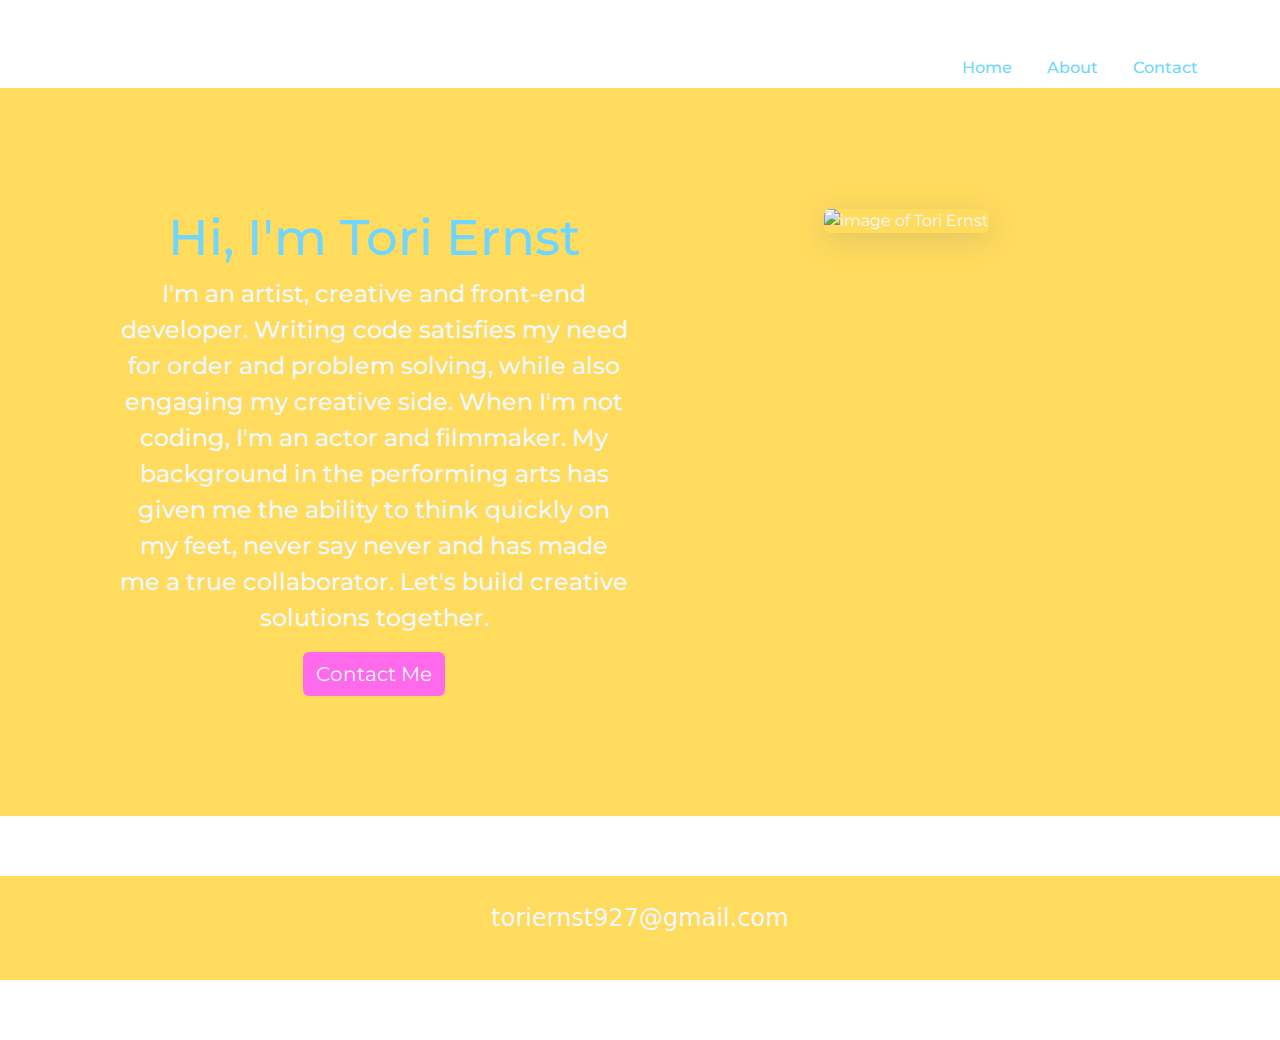
==== about.html @ d79b180e "uploaded new images for weather and clock, adjust color in css, adjusted spacing and font sizing" ====
<!DOCTYPE html>
<html lang="en">
  <head>
    <meta charset="UTF-8" />
    <meta http-equiv="X-UA-Compatible" content="IE=edge" />
    <meta name="viewport" content="width=device-width, initial-scale=1.0" />
    <title>About front-end developer Tori Ernst</title>
    <script
      src="https://kit.fontawesome.com/91e7fd2f9f.js"
      crossorigin="anonymous"
    ></script>
    <script src="	https://cdn.jsdelivr.net/npm/bootstrap@5.3.0-alpha3/dist/js/bootstrap.bundle.min.js"></script>

    <link
      rel="stylesheet"
      href="	https://cdn.jsdelivr.net/npm/bootstrap@5.3.0-alpha3/dist/css/bootstrap.min.css"
    />
    <link rel="preconnect" href="https://fonts.googleapis.com" />
    <link rel="preconnect" href="https://fonts.gstatic.com" crossorigin />
    <link
      href="https://fonts.googleapis.com/css2?family=Montserrat:ital,wght@0,100;0,200;0,300;0,400;0,500;0,600;0,700;0,800;1,100;1,200;1,300;1,400;1,500;1,600;1,700;1,800&display=swap"
      rel="stylesheet"
    />
    <link rel="preconnect" href="https://fonts.googleapis.com" />
    <link rel="preconnect" href="https://fonts.gstatic.com" crossorigin />
    <link
      href="https://fonts.googleapis.com/css2?family=Lora:ital,wght@0,400;0,500;0,600;0,700;1,400;1,500;1,600;1,700&display=swap"
      rel="stylesheet"
    />
    <link rel="stylesheet" href="styles/portfolio.css" />
  </head>
  <body>
    <div class="container mt-5">
      <nav class="d-flex justify-content-end">
        <ul>
          <li><a href="/" title="Homepage">Home</a></li>
          <li><a href="/about.html">About</a></li>

          <li><a href="/contact.html" title="Contact"> Contact</a></li>
        </ul>
      </nav>
    </div>
    <div class="content-container">
      <div class="row">
        <div class="col-md-6">
          <h1>Hi, I'm Tori Ernst</h1>
          <p>
            I'm an artist, creative and front-end developer. Writing code
            satisfies my need for order and problem solving, while also engaging
            my creative side. When I'm not coding, I'm an actor and filmmaker.
            My background in the performing arts has given me the ability to
            think quickly on my feet, never say never and has made me a true
            collaborator. Let's build creative solutions together.
          </p>
          <a href="#" class="btn"> Contact Me </a>
        </div>
        <div class="col-md-6">
          <img
            src="images/portrait-green.jpg"
            alt="image of Tori Ernst"
            class="portrait rounded"
          />
        </div>
      </div>
    </div>
    <footer>
      <div class="d-flex justify-content-center pt-4 mb-4">
        <a href="mailto:toriernst927@gmail.com" class="email-link" title="Email"
          >toriernst927@gmail.com</a
        >
      </div>
      <div class="social-links d-flex justify-content-center">
        <a href="https://github.com/tori-noel?tab=repositories" title="GitHub">
          <i class="fa-brands fa-github"></i
        ></a>
        <a href="https://linkedin.com/in/tori-noel-ernst" title="LinkedIn"
          ><i class="fa-brands fa-linkedin"></i
        ></a>
      </div>
    </footer>
  </body>
</html>
---- styles/portfolio.css ----
:root {
  --primary-color: rgb(255, 220, 94);

  --secondary-color: rgb(112, 214, 255);
  --tertiary-color: rgb(255, 105, 235);
  --text-color: aliceblue;
  --primary-font: "Montserrat", sans-serif;
  --secondary-font: "Pathway Extreme", sans-serif;
  --box-shadow: rgba(100, 100, 111, 0.2) 0px 7px 29px 0px;
}

.hero {
  background: var(--primary-color);
  text-align: center;
  font-family: var(--primary-font);
  color: var(--text-color);
  display: block;
  margin: 0 auto;
  padding: 120px;
}

.hero h2 {
  font-family: var(--secondary-font);
  color: var(--text-color);
}
.hero h1 {
  font-size: 70px;
}

.hero p {
  font-size: 42px;
  color: var(--text-color);
  font-family: var(--secondary-font);
}
.hero a {
  text-decoration: none;
  color: var(--tertiary-color);
  font-size: 32px;
}
.hero a:hover {
  color: var(--text-color);
}

.btn {
  background-color: var(--tertiary-color);
  color: var(--text-color);
  font-size: 20px;
}

p {
  font-family: var(--primary-font);
  font-size: 42px;
  text-align: center;
}

.descriptions {
  font-size: 18px;
  text-align: center;
}
h1 {
  font-size: 50px;
  text-align: center;
  color: var(--secondary-color);
  font-family: var(--primary-font);
}
h2,
h3 {
  font-family: var(--secondary-font);
  color: var(--secondary-color);
  text-align: center;
}

img {
  box-shadow: var(--box-shadow);
  text-align: center;
}
nav ul {
  margin: 0;
  padding: 0;
}
nav li {
  display: inline;
  list-style: none;
  line-height: 40px;
  margin-left: 30px;
  font-family: var(--primary-font);
  font-weight: 500;
}

nav a {
  text-decoration: none;
  color: var(--secondary-color);
}
nav a:hover,
nav li.active a {
  color: var(--primary-color);
}
@media (max-width: 900px) {
  .descriptions {
    text-align: center;
    padding: 0;
  }
  .hero h1 {
    font-size: 50px;
  }
}

@media (max-width: 300px) {
  .hero p {
    font-size: 18px;
  }
  .hero h2 {
    display: none;
  }
  .hero h1 {
    font-size: 42px;
  }
  .hero {
    padding: 0;
  }
}

.content-container {
  background-color: var(--primary-color);
  text-align: center;
  font-family: var(--primary-font);
  color: var(--text-color);
  display: block;
  margin: 0 auto;
  padding: 120px;
}
.content-container p {
  font-size: 24px;
  font-weight: 500;
}
.portrait {
  max-width: 400px;
}

footer .email-link {
  text-decoration: none;
  color: var(--text-color);
  font-size: 24px;
}
footer .email-link:hover {
  color: var(--secondary-color);
}
footer {
  margin: 60px 0;
  background-color: var(--primary-color);
}

footer .social-links a {
  font-family: var(--primary-font);
  text-decoration: none;
  font-size: 24px;
  color: var(--secondary-color);
  padding: 10px;
}
footer .social-links a:hover {
  color: var(--tertiary-color);
}
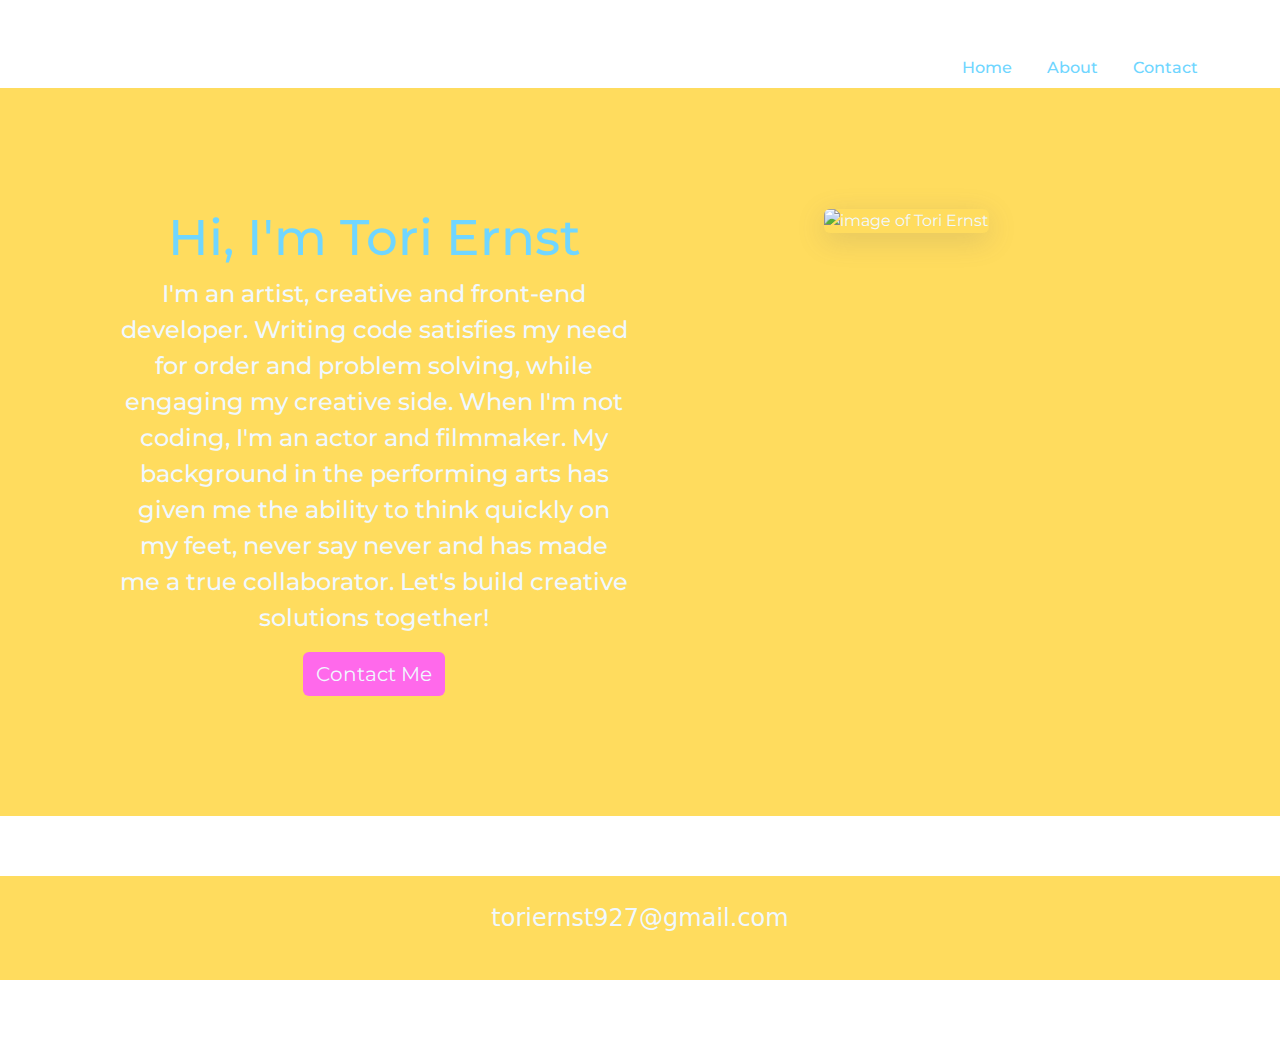
==== commit 242947a2: "adjusted copy" ====
--- a/about.html
+++ b/about.html
@@ -46,11 +46,11 @@
           <h1>Hi, I'm Tori Ernst</h1>
           <p>
             I'm an artist, creative and front-end developer. Writing code
-            satisfies my need for order and problem solving, while also engaging
-            my creative side. When I'm not coding, I'm an actor and filmmaker.
-            My background in the performing arts has given me the ability to
-            think quickly on my feet, never say never and has made me a true
-            collaborator. Let's build creative solutions together.
+            satisfies my need for order and problem solving, while engaging my
+            creative side. When I'm not coding, I'm an actor and filmmaker. My
+            background in the performing arts has given me the ability to think
+            quickly on my feet, never say never and has made me a true
+            collaborator. Let's build creative solutions together!
           </p>
           <a href="#" class="btn"> Contact Me </a>
         </div>
--- a/styles/portfolio.css
+++ b/styles/portfolio.css
@@ -57,6 +57,31 @@
   font-size: 18px;
   text-align: center;
 }
+
+footer .email-link {
+  text-decoration: none;
+  color: var(--text-color);
+  font-size: 24px;
+}
+footer .email-link:hover {
+  color: var(--secondary-color);
+}
+footer {
+  margin: 60px 0;
+  background-color: var(--primary-color);
+}
+
+footer .social-links a {
+  font-family: var(--primary-font);
+  text-decoration: none;
+  font-size: 24px;
+  color: var(--secondary-color);
+  padding: 10px;
+}
+footer .social-links a:hover {
+  color: var(--tertiary-color);
+}
+
 h1 {
   font-size: 50px;
   text-align: center;
@@ -74,6 +99,7 @@
   box-shadow: var(--box-shadow);
   text-align: center;
 }
+
 nav ul {
   margin: 0;
   padding: 0;
@@ -95,6 +121,7 @@
 nav li.active a {
   color: var(--primary-color);
 }
+
 @media (max-width: 900px) {
   .descriptions {
     text-align: center;
@@ -136,27 +163,3 @@
 .portrait {
   max-width: 400px;
 }
-
-footer .email-link {
-  text-decoration: none;
-  color: var(--text-color);
-  font-size: 24px;
-}
-footer .email-link:hover {
-  color: var(--secondary-color);
-}
-footer {
-  margin: 60px 0;
-  background-color: var(--primary-color);
-}
-
-footer .social-links a {
-  font-family: var(--primary-font);
-  text-decoration: none;
-  font-size: 24px;
-  color: var(--secondary-color);
-  padding: 10px;
-}
-footer .social-links a:hover {
-  color: var(--tertiary-color);
-}
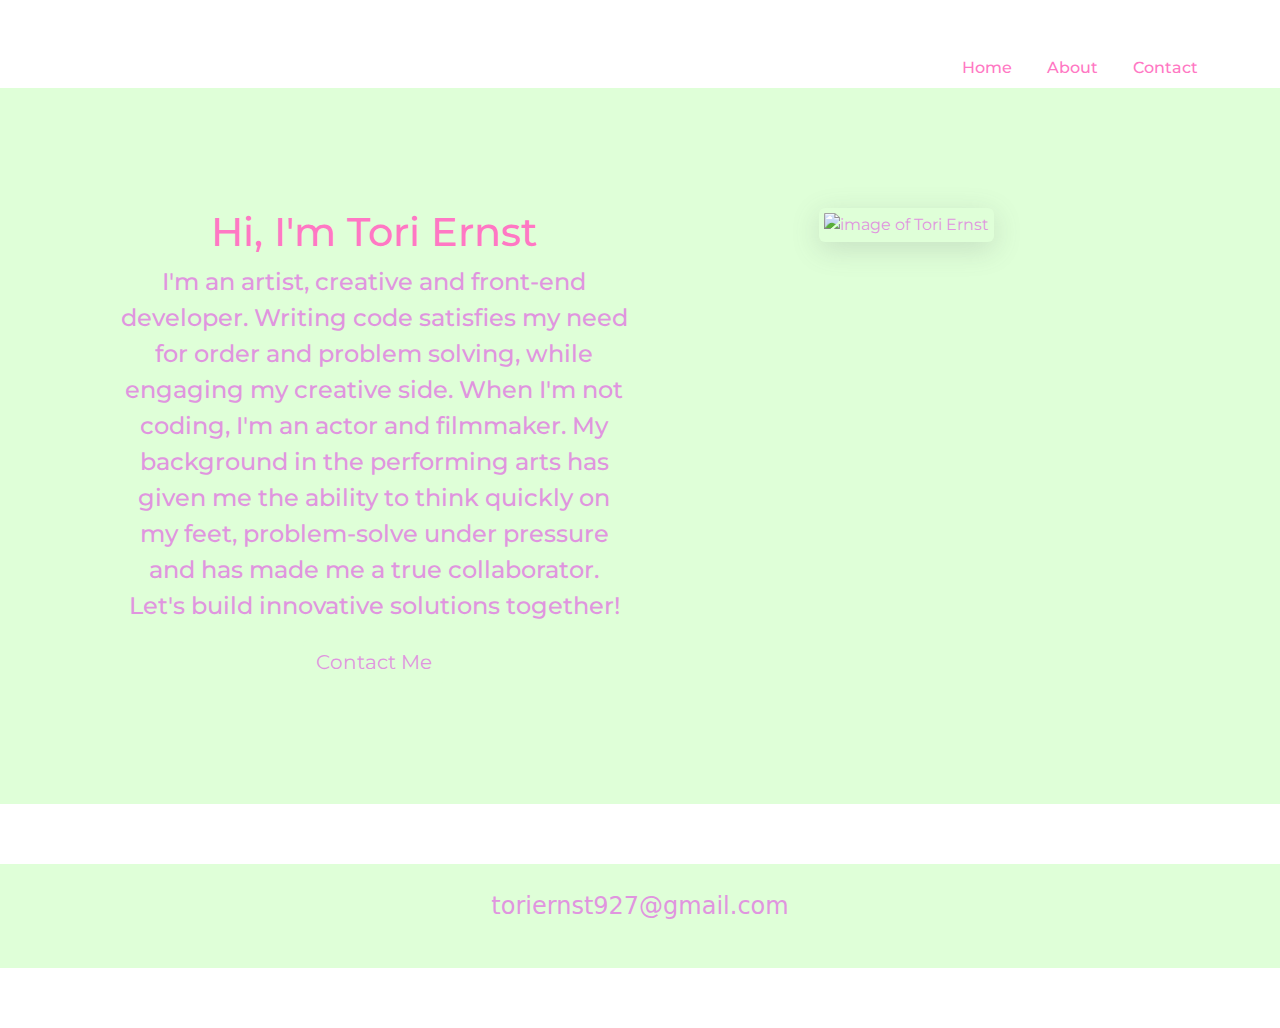
==== commit b58297a0: "adjusted css styling for page layout" ====
--- a/about.html
+++ b/about.html
@@ -49,10 +49,10 @@
             satisfies my need for order and problem solving, while engaging my
             creative side. When I'm not coding, I'm an actor and filmmaker. My
             background in the performing arts has given me the ability to think
-            quickly on my feet, never say never and has made me a true
-            collaborator. Let's build creative solutions together!
+            quickly on my feet, problem-solve under pressure and has made me a
+            true collaborator. Let's build innovative solutions together!
           </p>
-          <a href="#" class="btn"> Contact Me </a>
+          <a href="/contact.html" class="btn"> Contact Me </a>
         </div>
         <div class="col-md-6">
           <img
--- a/styles/portfolio.css
+++ b/styles/portfolio.css
@@ -1,9 +1,9 @@
 :root {
-  --primary-color: rgb(255, 220, 94);
+  --primary-color: #dfffd8;
 
-  --secondary-color: rgb(112, 214, 255);
-  --tertiary-color: rgb(255, 105, 235);
-  --text-color: aliceblue;
+  --secondary-color: rgb(255, 120, 196);
+  --tertiary-color: #ffbdf7;
+  --text-color: #e095df;
   --primary-font: "Montserrat", sans-serif;
   --secondary-font: "Pathway Extreme", sans-serif;
   --box-shadow: rgba(100, 100, 111, 0.2) 0px 7px 29px 0px;
@@ -23,9 +23,6 @@
   font-family: var(--secondary-font);
   color: var(--text-color);
 }
-.hero h1 {
-  font-size: 70px;
-}
 
 .hero p {
   font-size: 42px;
@@ -42,11 +39,13 @@
 }
 
 .btn {
-  background-color: var(--tertiary-color);
+  background-color: var(--primary-color);
   color: var(--text-color);
   font-size: 20px;
 }
-
+.btn:hover {
+  background-color: var(--secondary-color);
+}
 p {
   font-family: var(--primary-font);
   font-size: 42px;
@@ -56,8 +55,17 @@
 .descriptions {
   font-size: 18px;
   text-align: center;
+
+  padding: 20px;
 }
-
+img {
+  max-width: 600px;
+  box-shadow: var(--box-shadow);
+  padding: 5px;
+}
+.portrait {
+  max-width: 400px;
+}
 footer .email-link {
   text-decoration: none;
   color: var(--text-color);
@@ -81,9 +89,7 @@
 footer .social-links a:hover {
   color: var(--tertiary-color);
 }
-
 h1 {
-  font-size: 50px;
   text-align: center;
   color: var(--secondary-color);
   font-family: var(--primary-font);
@@ -93,6 +99,7 @@
   font-family: var(--secondary-font);
   color: var(--secondary-color);
   text-align: center;
+  font-size: 30px;
 }
 
 img {
@@ -119,7 +126,7 @@
 }
 nav a:hover,
 nav li.active a {
-  color: var(--primary-color);
+  color: var(--text-color);
 }
 
 @media (max-width: 900px) {
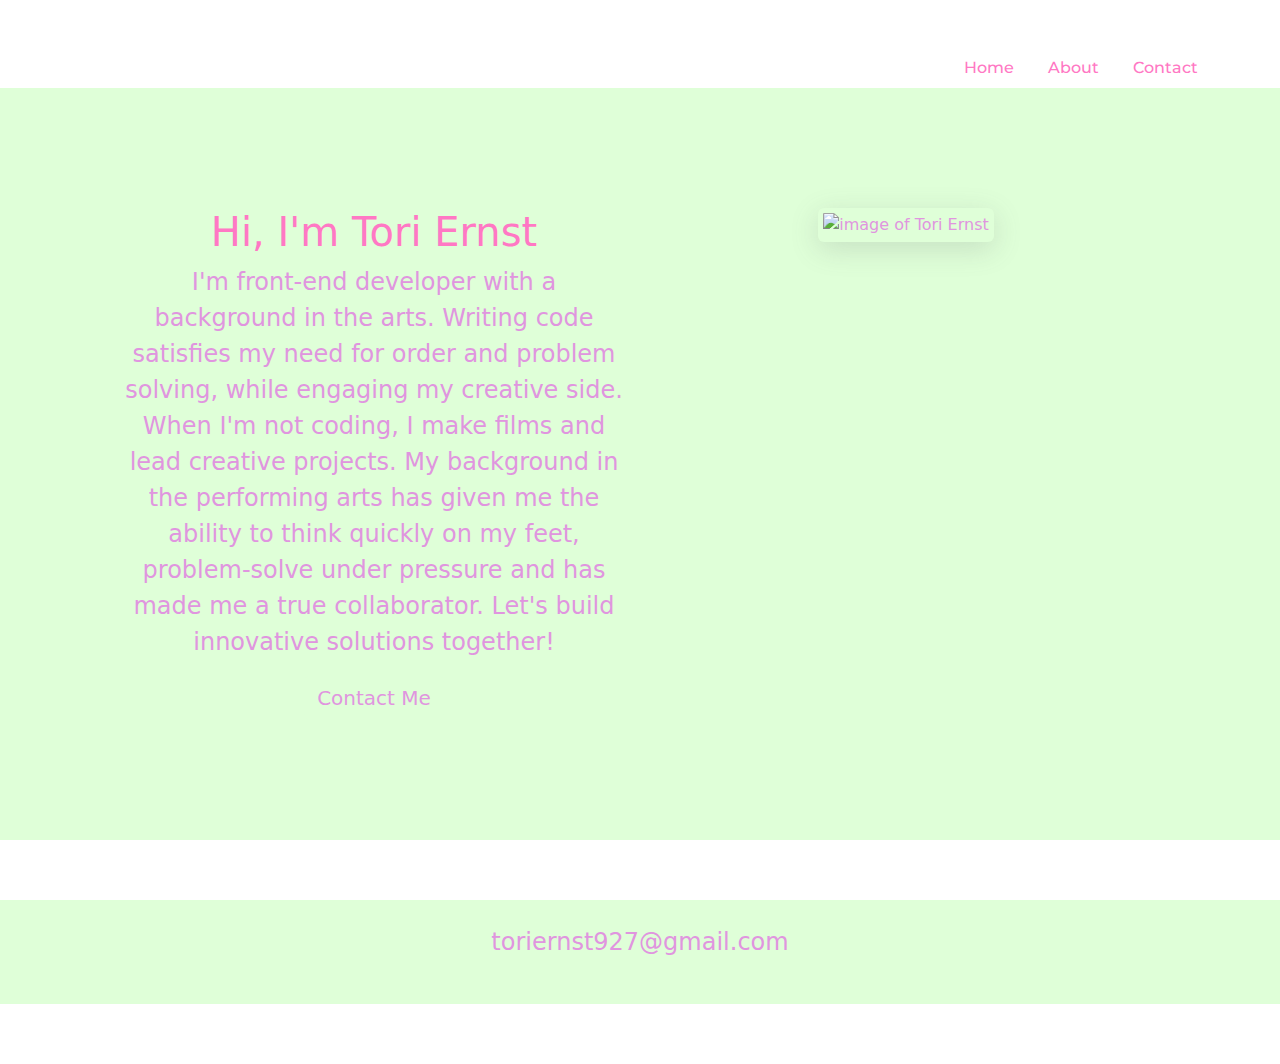
==== commit 11772ea8: "adjusted copy, layout and design of page" ====
--- a/about.html
+++ b/about.html
@@ -45,12 +45,13 @@
         <div class="col-md-6">
           <h1>Hi, I'm Tori Ernst</h1>
           <p>
-            I'm an artist, creative and front-end developer. Writing code
+            I'm front-end developer with a background in the arts. Writing code
             satisfies my need for order and problem solving, while engaging my
-            creative side. When I'm not coding, I'm an actor and filmmaker. My
-            background in the performing arts has given me the ability to think
-            quickly on my feet, problem-solve under pressure and has made me a
-            true collaborator. Let's build innovative solutions together!
+            creative side. When I'm not coding, I make films and lead creative
+            projects. My background in the performing arts has given me the
+            ability to think quickly on my feet, problem-solve under pressure
+            and has made me a true collaborator. Let's build innovative
+            solutions together!
           </p>
           <a href="/contact.html" class="btn"> Contact Me </a>
         </div>
--- a/styles/portfolio.css
+++ b/styles/portfolio.css
@@ -5,39 +5,35 @@
   --tertiary-color: #ffbdf7;
   --text-color: #e095df;
   --primary-font: "Montserrat", sans-serif;
-  --secondary-font: "Pathway Extreme", sans-serif;
   --box-shadow: rgba(100, 100, 111, 0.2) 0px 7px 29px 0px;
 }
-
+.container {
+  font-family: var(--primary-font);
+}
 .hero {
   background: var(--primary-color);
   text-align: center;
-  font-family: var(--primary-font);
   color: var(--text-color);
   display: block;
   margin: 0 auto;
-  padding: 120px;
+  padding: 120px 120px 80px 120px;
 }
-
+.hero h1 {
+  font-size: 80px;
+}
 .hero h2 {
-  font-family: var(--secondary-font);
   color: var(--text-color);
+  font-size: 60px;
 }
 
 .hero p {
   font-size: 42px;
   color: var(--text-color);
-  font-family: var(--secondary-font);
-}
-.hero a {
-  text-decoration: none;
-  color: var(--tertiary-color);
-  font-size: 32px;
-}
-.hero a:hover {
-  color: var(--text-color);
 }
 
+.portrait {
+  max-width: 300px;
+}
 .btn {
   background-color: var(--primary-color);
   color: var(--text-color);
@@ -45,9 +41,9 @@
 }
 .btn:hover {
   background-color: var(--secondary-color);
+  color: var(--primary-color);
 }
 p {
-  font-family: var(--primary-font);
   font-size: 42px;
   text-align: center;
 }
@@ -55,7 +51,6 @@
 .descriptions {
   font-size: 18px;
   text-align: center;
-
   padding: 20px;
 }
 img {
@@ -63,9 +58,7 @@
   box-shadow: var(--box-shadow);
   padding: 5px;
 }
-.portrait {
-  max-width: 400px;
-}
+
 footer .email-link {
   text-decoration: none;
   color: var(--text-color);
@@ -80,7 +73,6 @@
 }
 
 footer .social-links a {
-  font-family: var(--primary-font);
   text-decoration: none;
   font-size: 24px;
   color: var(--secondary-color);
@@ -92,19 +84,12 @@
 h1 {
   text-align: center;
   color: var(--secondary-color);
-  font-family: var(--primary-font);
 }
 h2,
 h3 {
-  font-family: var(--secondary-font);
   color: var(--secondary-color);
   text-align: center;
   font-size: 30px;
-}
-
-img {
-  box-shadow: var(--box-shadow);
-  text-align: center;
 }
 
 nav ul {
@@ -116,7 +101,7 @@
   list-style: none;
   line-height: 40px;
   margin-left: 30px;
-  font-family: var(--primary-font);
+
   font-weight: 500;
 }
 
@@ -127,6 +112,19 @@
 nav a:hover,
 nav li.active a {
   color: var(--text-color);
+}
+
+.content-container {
+  background-color: var(--primary-color);
+  text-align: center;
+  color: var(--text-color);
+  display: block;
+  margin: 0 auto;
+  padding: 120px;
+}
+.content-container p {
+  font-size: 24px;
+  font-weight: 500;
 }
 
 @media (max-width: 900px) {
@@ -153,20 +151,3 @@
     padding: 0;
   }
 }
-
-.content-container {
-  background-color: var(--primary-color);
-  text-align: center;
-  font-family: var(--primary-font);
-  color: var(--text-color);
-  display: block;
-  margin: 0 auto;
-  padding: 120px;
-}
-.content-container p {
-  font-size: 24px;
-  font-weight: 500;
-}
-.portrait {
-  max-width: 400px;
-}
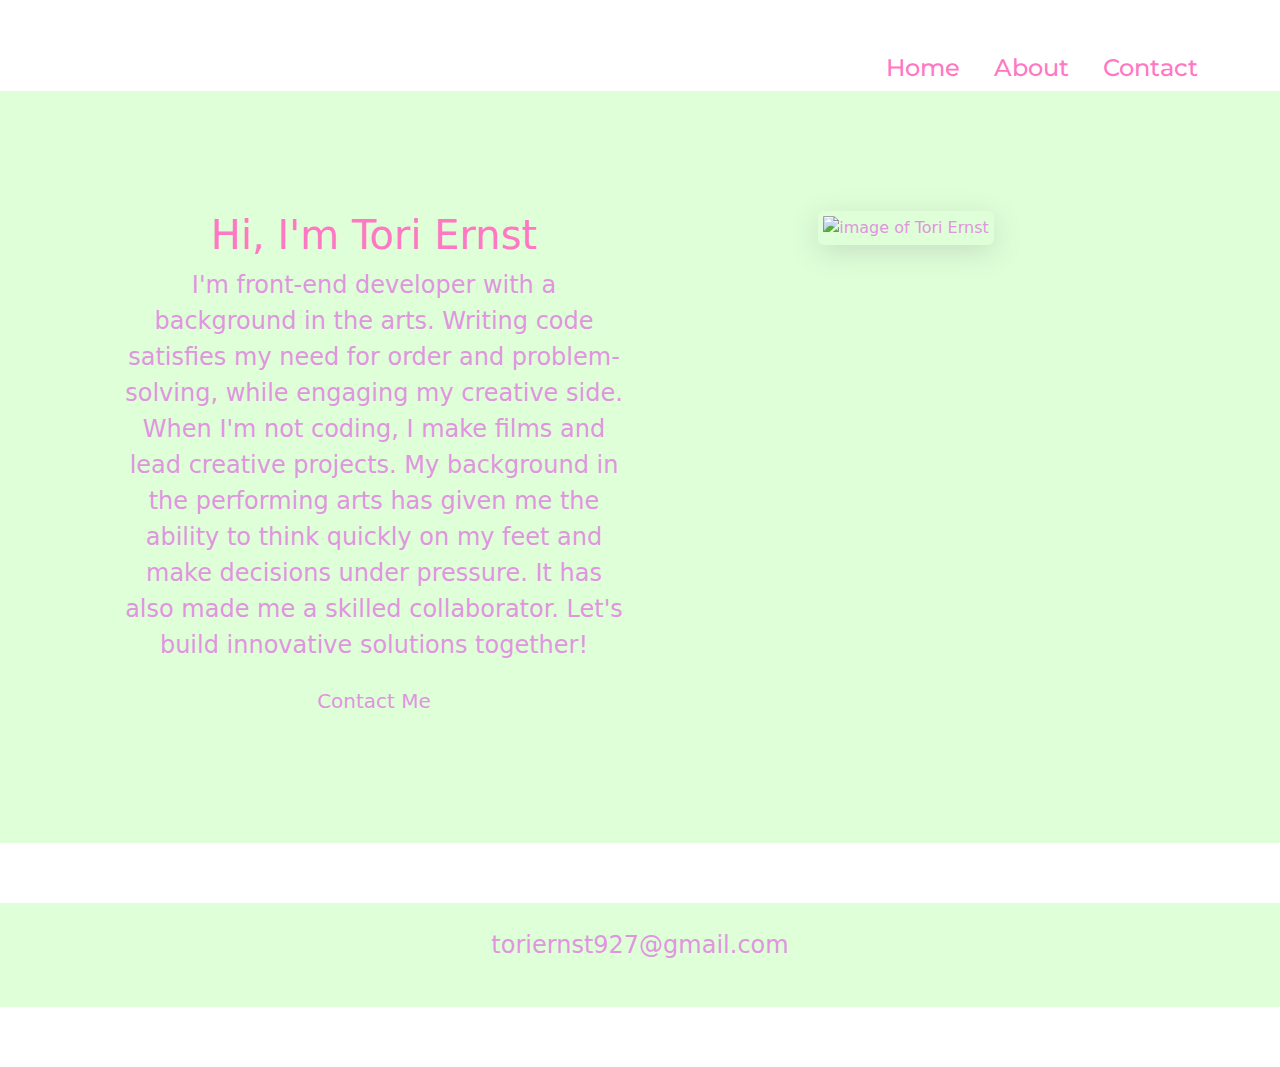
==== commit b18fbd40: "made the site responsive" ====
--- a/about.html
+++ b/about.html
@@ -46,16 +46,16 @@
           <h1>Hi, I'm Tori Ernst</h1>
           <p>
             I'm front-end developer with a background in the arts. Writing code
-            satisfies my need for order and problem solving, while engaging my
+            satisfies my need for order and problem-solving, while engaging my
             creative side. When I'm not coding, I make films and lead creative
             projects. My background in the performing arts has given me the
-            ability to think quickly on my feet, problem-solve under pressure
-            and has made me a true collaborator. Let's build innovative
-            solutions together!
+            ability to think quickly on my feet and make decisions under
+            pressure. It has also made me a skilled collaborator. Let's build
+            innovative solutions together!
           </p>
           <a href="/contact.html" class="btn"> Contact Me </a>
         </div>
-        <div class="col-md-6">
+        <div class="col-lg-6">
           <img
             src="images/portrait-green.jpg"
             alt="image of Tori Ernst"
--- a/styles/portfolio.css
+++ b/styles/portfolio.css
@@ -18,6 +18,13 @@
   margin: 0 auto;
   padding: 120px 120px 80px 120px;
 }
+.contact-page {
+  background: var(--primary-color);
+  text-align: center;
+  color: var(--text-color);
+  display: block;
+  margin: 0 auto;
+}
 .hero h1 {
   font-size: 80px;
 }
@@ -30,7 +37,19 @@
   font-size: 42px;
   color: var(--text-color);
 }
-
+.hero ul li {
+  list-style-type: none;
+  padding: 10px;
+  font-size: 24px;
+}
+.hero .horizontal-list {
+  display: inline;
+  margin: 0;
+  padding-left: 0;
+}
+.hero .horizontal-list i {
+  font-size: 30px;
+}
 .portrait {
   max-width: 300px;
 }
@@ -101,8 +120,8 @@
   list-style: none;
   line-height: 40px;
   margin-left: 30px;
-
   font-weight: 500;
+  font-size: 16px;
 }
 
 nav a {
@@ -126,14 +145,35 @@
   font-size: 24px;
   font-weight: 500;
 }
-
+a {
+  text-decoration: none;
+  color: var(--text-color);
+  font-size: 24px;
+}
+a:hover {
+  color: var(--secondary-color);
+}
 @media (max-width: 900px) {
   .descriptions {
     text-align: center;
     padding: 0;
   }
-  .hero h1 {
-    font-size: 50px;
+  .hero h1,
+  h2 {
+    font-size: 30px;
+    text-align: center;
+  }
+  .hero .portrait {
+    display: none;
+  }
+  .hero .skills {
+    display: none;
+  }
+  f .portrait {
+    max-width: 150px;
+  }
+  .content-container p {
+    font-size: 12px;
   }
 }
 
@@ -145,7 +185,8 @@
     display: none;
   }
   .hero h1 {
-    font-size: 42px;
+    font-size: 30px;
+    text-align: left;
   }
   .hero {
     padding: 0;
